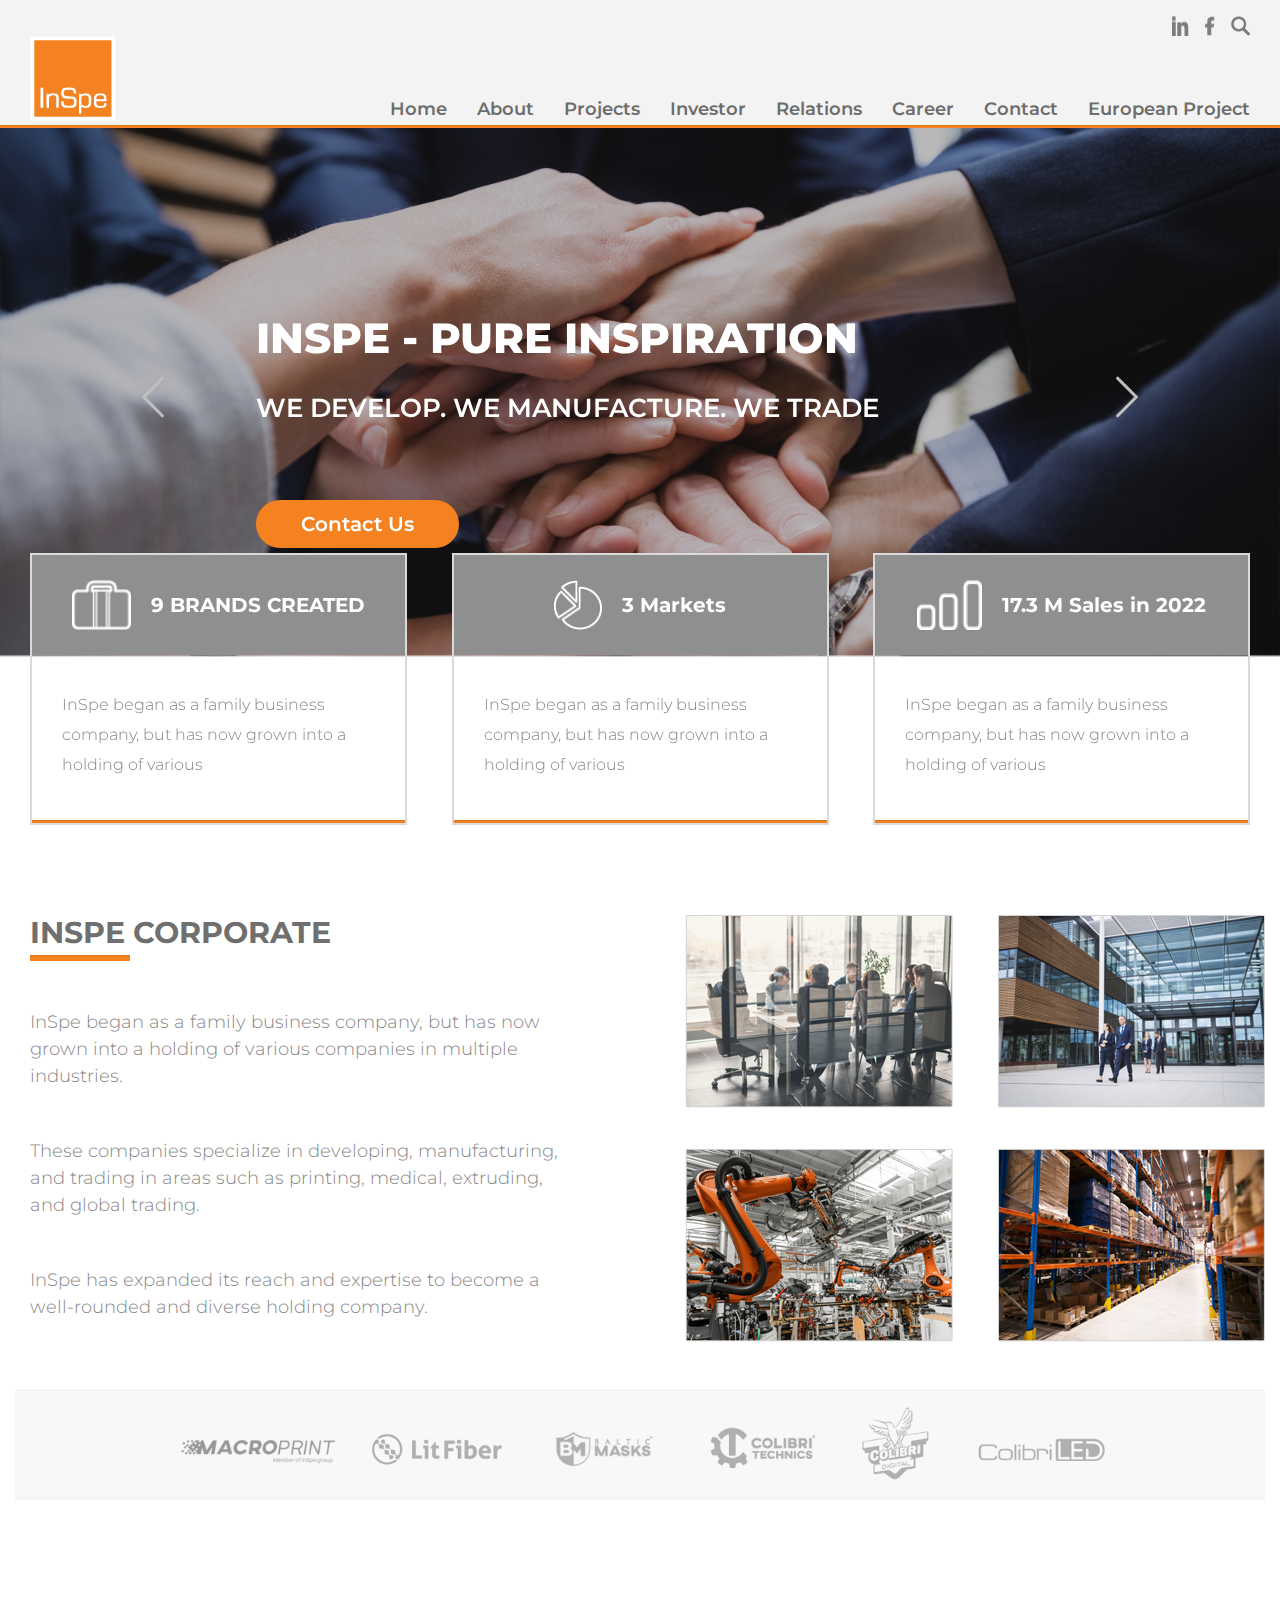
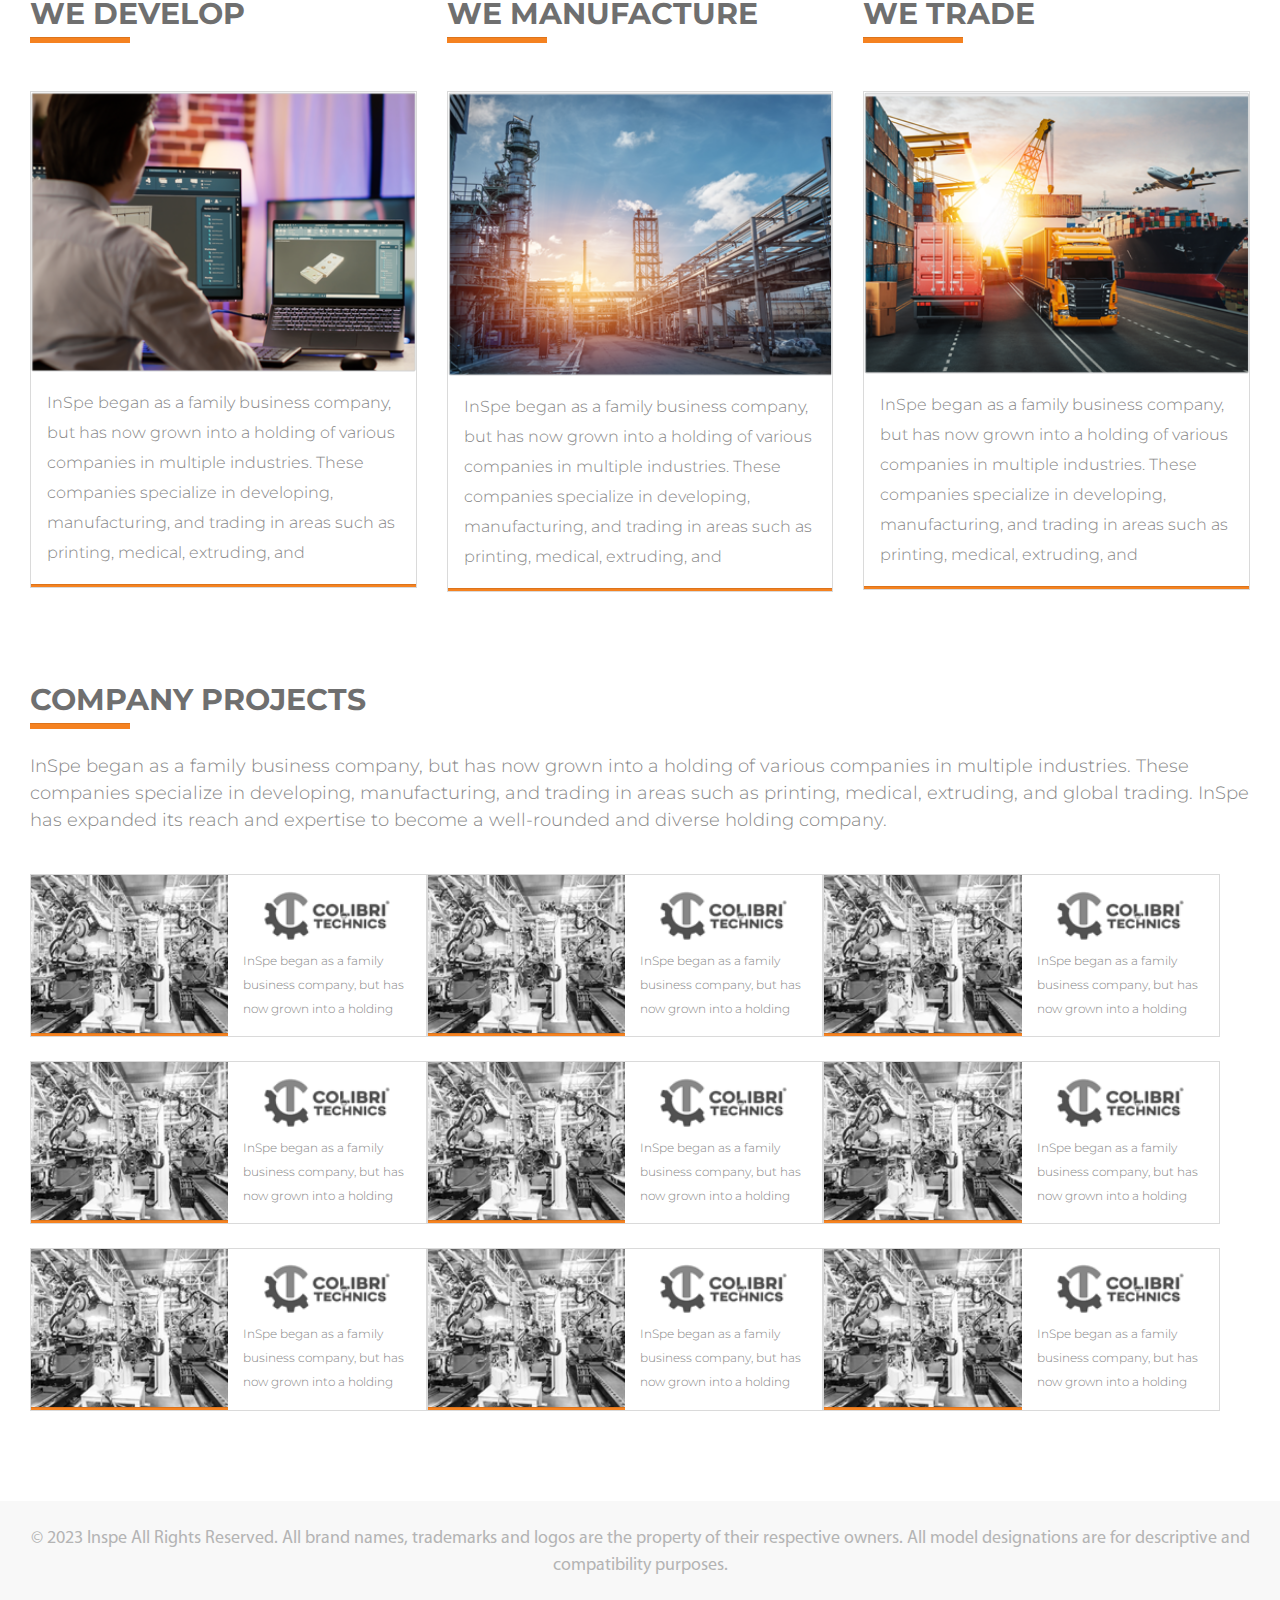
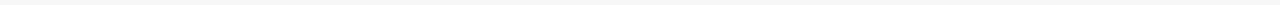
==== index.html @ 46e4e288 "init" ====
<!DOCTYPE html>
<html lang="en">
    <head>
        <meta charset="UTF-8" />
        <meta http-equiv="X-UA-Compatible" content="IE=edge" />
        <meta name="viewport" content="width=device-width, initial-scale=1.0" />
        <link rel="stylesheet" type="text/css" href="./assets/css/slick.css" />
        <link
            rel="stylesheet"
            type="text/css"
            href="./assets/css/slick-theme.css"
        />
        <link
            rel="stylesheet"
            href="https://cdn.jsdelivr.net/npm/bootstrap@4.3.1/dist/css/bootstrap.min.css"
            integrity="sha384-ggOyR0iXCbMQv3Xipma34MD+dH/1fQ784/j6cY/iJTQUOhcWr7x9JvoRxT2MZw1T"
            crossorigin="anonymous"
        />
        <link rel="stylesheet" href="./assets/css/index.css" />
        <title>INSPE</title>
    </head>
    <body>
        <header>
            <div class="container mx-auto pt-3">
                <div class="d-flex justify-content-end">
                    <img src="./images/icons/linkedin.png" alt="linkedin" />
                    <img
                        class="mx-3"
                        src="./images/icons/facebook.png"
                        alt="facebook"
                    />
                    <img src="./images/icons/search.png" alt="search" />
                </div>
                <div class="d-flex justify-content-between">
                    <img src="./images/icons/logo.png" alt="logo" />
                    <div class="d-flex justify-content-end">
                        <nav class="header-content">
                            <div class="menu">
                                <img
                                    id="menu"
                                    src="./images/icons/burger-menu.png"
                                    alt="menu"
                                />
                                <div class="menu-content text-center">
                                    <div class="my-2">
                                        <div>
                                            <a href="#"> <h6>Home</h6></a>
                                        </div>
                                        <div class="mt-3">
                                            <a href="#"><h6>About</h6></a>
                                        </div>
                                        <div class="mt-3">
                                            <a href="#"><h6>Projects</h6></a>
                                        </div>
                                        <div class="mt-3">
                                            <a href="#"><h6>Investor</h6></a>
                                        </div>
                                        <div class="mt-3">
                                            <a href="#"><h6>Relations</h6></a>
                                        </div>
                                        <div class="mt-3">
                                            <a href="#"><h6>Career</h6></a>
                                        </div>
                                        <div class="mt-3">
                                            <a href="#"><h6>Contact</h6></a>
                                        </div>
                                        <div class="mt-3">
                                            <a href="#"
                                                ><h6>European Project</h6></a
                                            >
                                        </div>
                                    </div>
                                </div>
                            </div>
                            <ul class="header-flex">
                                <li>
                                    <h6><a href="#">Home</a></h6>
                                    <div class="popup-additional">
                                        <ul>
                                            <li><a href="#">Baltic Mask</a></li>
                                            <li class="mt-1">
                                                <a href="#">LitFiber</a>
                                            </li>
                                            <li class="mt-1">
                                                <a href="#">Reklamis</a>
                                            </li>
                                            <li class="mt-1">
                                                <a href="#">ColibriDigital</a>
                                            </li>
                                        </ul>
                                    </div>
                                </li>
                                <li>
                                    <h6><a href="#">About</a></h6>
                                    <div class="popup-additional">
                                        <ul>
                                            <li><a href="#">Baltic Mask</a></li>
                                            <li class="mt-1">
                                                <a href="#">LitFiber</a>
                                            </li>
                                            <li class="mt-1">
                                                <a href="#">Reklamis</a>
                                            </li>
                                            <li class="mt-1">
                                                <a href="#">ColibriDigital</a>
                                            </li>
                                        </ul>
                                    </div>
                                </li>
                                <li>
                                    <h6><a href="#">Projects</a></h6>
                                    <div class="popup-additional">
                                        <ul>
                                            <li><a href="#">Baltic Mask</a></li>
                                            <li class="mt-1">
                                                <a href="#">LitFiber</a>
                                            </li>
                                            <li class="mt-1">
                                                <a href="#">Reklamis</a>
                                            </li>
                                            <li class="mt-1">
                                                <a href="#">ColibriDigital</a>
                                            </li>
                                        </ul>
                                    </div>
                                </li>
                                <li>
                                    <h6><a href="#">Investor</a></h6>
                                    <div class="popup-additional">
                                        <ul>
                                            <li><a href="#">Baltic Mask</a></li>
                                            <li class="mt-1">
                                                <a href="#">LitFiber</a>
                                            </li>
                                            <li class="mt-1">
                                                <a href="#">Reklamis</a>
                                            </li>
                                            <li class="mt-1">
                                                <a href="#">ColibriDigital</a>
                                            </li>
                                        </ul>
                                    </div>
                                </li>
                                <li>
                                    <h6><a href="#">Relations</a></h6>
                                    <div class="popup-additional">
                                        <ul>
                                            <li><a href="#">Baltic Mask</a></li>
                                            <li class="mt-1">
                                                <a href="#">LitFiber</a>
                                            </li>
                                            <li class="mt-1">
                                                <a href="#">Reklamis</a>
                                            </li>
                                            <li class="mt-1">
                                                <a href="#">ColibriDigital</a>
                                            </li>
                                        </ul>
                                    </div>
                                </li>
                                <li>
                                    <h6><a href="#">Career</a></h6>
                                    <div class="popup-additional">
                                        <ul>
                                            <li><a href="#">Baltic Mask</a></li>
                                            <li class="mt-1">
                                                <a href="#">LitFiber</a>
                                            </li>
                                            <li class="mt-1">
                                                <a href="#">Reklamis</a>
                                            </li>
                                            <li class="mt-1">
                                                <a href="#">ColibriDigital</a>
                                            </li>
                                        </ul>
                                    </div>
                                </li>
                                <li>
                                    <h6><a href="#">Contact</a></h6>
                                    <div class="popup-additional">
                                        <ul>
                                            <li><a href="#">Baltic Mask</a></li>
                                            <li class="mt-1">
                                                <a href="#">LitFiber</a>
                                            </li>
                                            <li class="mt-1">
                                                <a href="#">Reklamis</a>
                                            </li>
                                            <li class="mt-1">
                                                <a href="#">ColibriDigital</a>
                                            </li>
                                        </ul>
                                    </div>
                                </li>
                                <li>
                                    <h6><a href="#">European Project</a></h6>
                                    <div class="popup-additional">
                                        <ul>
                                            <li><a href="#">Baltic Mask</a></li>
                                            <li class="mt-1">
                                                <a href="#">LitFiber</a>
                                            </li>
                                            <li class="mt-1">
                                                <a href="#">Reklamis</a>
                                            </li>
                                            <li class="mt-1">
                                                <a href="#">ColibriDigital</a>
                                            </li>
                                        </ul>
                                    </div>
                                </li>
                            </ul>
                        </nav>
                    </div>
                </div>
            </div>
            <hr class="header-hr mt-1" />
        </header>

        <main>
            <section class="index-main">
                <div class="slider-main">
                    <div class="arrows d-flex justify-content-between">
                        <div id="prev-arrow">
                            <img
                                src="./images/icons/arrow-left.svg"
                                alt="previous"
                            />
                        </div>
                        <div id="next-arrow">
                            <img
                                src="./images/icons/arrow-right.svg"
                                alt="next"
                            />
                        </div>
                    </div>
                    <div id="slider">
                        <div class="slider-content-wrapper">
                            <div>
                                <img
                                    src="./images/banners/slider-main.png"
                                    alt="people"
                                />
                            </div>
                            <div class="slider-content">
                                <h1>InSpe - Pure InSpiration</h1>
                                <h3>WE DEVELOP. WE MANUFACTURE. WE TRADE</h3>
                                <button><h5>Contact Us</h5></button>
                            </div>
                        </div>

                        <div class="slider-content-wrapper">
                            <div>
                                <img
                                    src="./images/banners/slider-main.png"
                                    alt="people"
                                />
                            </div>
                            <div class="slider-content">
                                <h1>InSpe - Pure InSpiration</h1>
                                <h3>WE DEVELOP. WE MANUFACTURE. WE TRADE</h3>
                                <button><h5>Contact Us</h5></button>
                            </div>
                        </div>
                    </div>
                </div>

                <div class="container slider-content-additional">
                    <article>
                        <div class="img-text d-flex align-items-center">
                            <img src="./images/icons/bag.png" alt="bag" />
                            <h4>9 BRANDS CREATED</h4>
                        </div>
                        <p>
                            InSpe began as a family business company, but has
                            now grown into a holding of various
                        </p>
                        <button><h5>Read More</h5></button>
                        <hr />
                    </article>
                    <article>
                        <div class="img-text d-flex align-items-center">
                            <img src="./images/icons/pizza.png" alt="pizza" />
                            <h4>3 Markets</h4>
                        </div>
                        <p>
                            InSpe began as a family business company, but has
                            now grown into a holding of various
                        </p>
                        <button><h5>Read More</h5></button>
                        <hr />
                    </article>
                    <article>
                        <div class="img-text d-flex align-items-center">
                            <img
                                src="./images/icons/graphic.png"
                                alt="graphic"
                            />
                            <h4>17.3 M Sales in 2022</h4>
                        </div>
                        <p>
                            InSpe began as a family business company, but has
                            now grown into a holding of various
                        </p>
                        <button><h5>Read More</h5></button>
                        <hr />
                    </article>
                </div>
            </section>

            <section class="container mx-auto mt-9 row p-0 corporate">
                <div class="col-lg-6 col-md-12">
                    <h2 class="h2-section">inspe corporate</h2>
                    <hr class="mt-1 hr-section" />
                    <div class="mt-5 description">
                        InSpe began as a family business company, but has now
                        grown into a holding of various companies in multiple
                        industries.
                    </div>
                    <div class="mt-5 description">
                        These companies specialize in developing, manufacturing,
                        and trading in areas such as printing, medical,
                        extruding, and global trading.
                    </div>
                    <div class="mt-5 description">
                        InSpe has expanded its reach and expertise to become a
                        well-rounded and diverse holding company.
                    </div>
                </div>

                <div class="col-lg-6 col-md-12 mx-auto row p-0 right-col">
                    <div class="col-lg-6 col-md-6 col-sm-12 p-0 end-center">
                        <img
                            src="./images/md-cards/meeting.png"
                            alt="meeting"
                        />
                    </div>
                    <div class="col-lg-6 col-md-6 col-sm-12 p-0 end-center">
                        <img
                            src="./images/md-cards/people-walking.png"
                            alt="people"
                        />
                    </div>

                    <div
                        class="col-lg-6 col-md-6 col-sm-12 p-0 end-center bottom"
                    >
                        <img
                            src="./images/md-cards/photo-automobile-welding-car.png"
                            alt="car-welding"
                        />
                    </div>
                    <div
                        class="col-lg-6 col-md-6 col-sm-12 p-0 end-center bottom"
                    >
                        <img
                            src="./images/md-cards/shelves-market.png"
                            alt="market"
                        />
                    </div>
                </div>
            </section>

            <section class="container-fluid mt-5 partners">
                <div class="">
                    <img src="./images/partners/companies.png" alt="partners" />
                </div>
            </section>

            <section class="container mt-5">
                <div class="row we">
                    <article class="col-lg-4 col-md-12 mt-5">
                        <h2 class="h2-section">we develop</h2>
                        <hr class="hr-section" />
                        <div class="card-content mt-5">
                            <img
                                src="./images/md-cards/developer.png"
                                alt="developer"
                            />
                            <p class="p-3">
                                InSpe began as a family business company, but
                                has now grown into a holding of various
                                companies in multiple industries. These
                                companies specialize in developing,
                                manufacturing, and trading in areas such as
                                printing, medical, extruding, and
                            </p>
                            <hr />
                            <button><h5>Read More</h5></button>
                        </div>
                    </article>
                    <article class="col-lg-4 col-md-12 mt-5">
                        <h2 class="h2-section">we manufacture</h2>
                        <hr class="hr-section" />
                        <div class="card-content mt-5">
                            <img
                                src="./images/md-cards/manufacture.png"
                                alt="manufacture"
                            />
                            <p class="p-3">
                                InSpe began as a family business company, but
                                has now grown into a holding of various
                                companies in multiple industries. These
                                companies specialize in developing,
                                manufacturing, and trading in areas such as
                                printing, medical, extruding, and
                            </p>
                            <hr />
                            <button><h5>Read More</h5></button>
                        </div>
                    </article>
                    <article class="col-lg-4 col-md-12 mt-5">
                        <h2 class="h2-section">we trade</h2>
                        <hr class="hr-section" />
                        <div class="card-content mt-5">
                            <img
                                src="./images/md-cards/logistics-trade.png"
                                alt="logistics-trades"
                            />
                            <p class="p-3">
                                InSpe began as a family business company, but
                                has now grown into a holding of various
                                companies in multiple industries. These
                                companies specialize in developing,
                                manufacturing, and trading in areas such as
                                printing, medical, extruding, and
                            </p>
                            <hr />
                            <button><h5>Read More</h5></button>
                        </div>
                    </article>
                </div>
            </section>

            <section class="container mt-9">
                <div class="company-projects">
                    <h2 class="h2-section">company Projects</h2>
                    <hr class="hr-section" />
                    <div class="mt-4">
                        InSpe began as a family business company, but has now
                        grown into a holding of various companies in multiple
                        industries. These companies specialize in developing,
                        manufacturing, and trading in areas such as printing,
                        medical, extruding, and global trading. InSpe has
                        expanded its reach and expertise to become a
                        well-rounded and diverse holding company.
                    </div>
                    <div class="row content container mt-3">
                        <div class="col-lg-4 col-md-12 mt-4">
                            <article class="row align-items-center">
                                <div
                                    class="col-lg-6 col-md-6 col-sm-12 left-col p-0"
                                >
                                    <img
                                        src="./images/md-cards/manufacture-sm.png"
                                        alt="manufacture"
                                    />
                                    <hr />
                                    <button><h5>Read More</h5></button>
                                </div>

                                <div
                                    class="col-lg-6 col-md-6 col-sm-12 right-col"
                                >
                                    <div class="d-flex justify-content-center">
                                        <img
                                            class="mx-auto"
                                            src="./images/partners/colibri-technics.png"
                                            alt="colibri-technics"
                                        />
                                    </div>
                                    <p class="mt-2 mx-auto">
                                        InSpe began as a family business
                                        company, but has now grown into a
                                        holding
                                    </p>
                                </div>
                            </article>
                        </div>
                        <div class="col-lg-4 col-md-12 mt-4">
                            <article class="row align-items-center">
                                <div
                                    class="col-lg-6 col-md-6 col-sm-12 left-col p-0"
                                >
                                    <img
                                        src="./images/md-cards/manufacture-sm.png"
                                        alt="manufacture"
                                    />
                                    <hr />
                                    <button><h5>Read More</h5></button>
                                </div>

                                <div
                                    class="col-lg-6 col-md-6 col-sm-12 right-col"
                                >
                                    <div class="d-flex justify-content-center">
                                        <img
                                            class="mx-auto"
                                            src="./images/partners/colibri-technics.png"
                                            alt="colibri-technics"
                                        />
                                    </div>
                                    <p class="mt-2 mx-auto">
                                        InSpe began as a family business
                                        company, but has now grown into a
                                        holding
                                    </p>
                                </div>
                            </article>
                        </div>
                        <div class="col-lg-4 col-md-12 mt-4">
                            <article class="row align-items-center">
                                <div
                                    class="col-lg-6 col-md-6 col-sm-12 left-col p-0"
                                >
                                    <img
                                        src="./images/md-cards/manufacture-sm.png"
                                        alt="manufacture"
                                    />
                                    <hr />
                                    <button><h5>Read More</h5></button>
                                </div>

                                <div
                                    class="col-lg-6 col-md-6 col-sm-12 right-col"
                                >
                                    <div class="d-flex justify-content-center">
                                        <img
                                            class="mx-auto"
                                            src="./images/partners/colibri-technics.png"
                                            alt="colibri-technics"
                                        />
                                    </div>
                                    <p class="mt-2 mx-auto">
                                        InSpe began as a family business
                                        company, but has now grown into a
                                        holding
                                    </p>
                                </div>
                            </article>
                        </div>
                        <div class="col-lg-4 col-md-12 mt-4">
                            <article class="row align-items-center">
                                <div
                                    class="col-lg-6 col-md-6 col-sm-12 left-col p-0"
                                >
                                    <img
                                        src="./images/md-cards/manufacture-sm.png"
                                        alt="manufacture"
                                    />
                                    <hr />
                                    <button><h5>Read More</h5></button>
                                </div>

                                <div
                                    class="col-lg-6 col-md-6 col-sm-12 right-col"
                                >
                                    <div class="d-flex justify-content-center">
                                        <img
                                            class="mx-auto"
                                            src="./images/partners/colibri-technics.png"
                                            alt="colibri-technics"
                                        />
                                    </div>
                                    <p class="mt-2 mx-auto">
                                        InSpe began as a family business
                                        company, but has now grown into a
                                        holding
                                    </p>
                                </div>
                            </article>
                        </div>
                        <div class="col-lg-4 col-md-12 mt-4">
                            <article class="row align-items-center">
                                <div
                                    class="col-lg-6 col-md-6 col-sm-12 left-col p-0"
                                >
                                    <img
                                        src="./images/md-cards/manufacture-sm.png"
                                        alt="manufacture"
                                    />
                                    <hr />
                                    <button><h5>Read More</h5></button>
                                </div>

                                <div
                                    class="col-lg-6 col-md-6 col-sm-12 right-col"
                                >
                                    <div class="d-flex justify-content-center">
                                        <img
                                            class="mx-auto"
                                            src="./images/partners/colibri-technics.png"
                                            alt="colibri-technics"
                                        />
                                    </div>
                                    <p class="mt-2 mx-auto">
                                        InSpe began as a family business
                                        company, but has now grown into a
                                        holding
                                    </p>
                                </div>
                            </article>
                        </div>
                        <div class="col-lg-4 col-md-12 mt-4">
                            <article class="row align-items-center">
                                <div
                                    class="col-lg-6 col-md-6 col-sm-12 left-col p-0"
                                >
                                    <img
                                        src="./images/md-cards/manufacture-sm.png"
                                        alt="manufacture"
                                    />
                                    <hr />
                                    <button><h5>Read More</h5></button>
                                </div>

                                <div
                                    class="col-lg-6 col-md-6 col-sm-12 right-col"
                                >
                                    <div class="d-flex justify-content-center">
                                        <img
                                            class="mx-auto"
                                            src="./images/partners/colibri-technics.png"
                                            alt="colibri-technics"
                                        />
                                    </div>
                                    <p class="mt-2 mx-auto">
                                        InSpe began as a family business
                                        company, but has now grown into a
                                        holding
                                    </p>
                                </div>
                            </article>
                        </div>
                        <div class="col-lg-4 col-md-12 mt-4">
                            <article class="row align-items-center">
                                <div
                                    class="col-lg-6 col-md-6 col-sm-12 left-col p-0"
                                >
                                    <img
                                        src="./images/md-cards/manufacture-sm.png"
                                        alt="manufacture"
                                    />
                                    <hr />
                                    <button><h5>Read More</h5></button>
                                </div>

                                <div
                                    class="col-lg-6 col-md-6 col-sm-12 right-col"
                                >
                                    <div class="d-flex justify-content-center">
                                        <img
                                            class="mx-auto"
                                            src="./images/partners/colibri-technics.png"
                                            alt="colibri-technics"
                                        />
                                    </div>
                                    <p class="mt-2 mx-auto">
                                        InSpe began as a family business
                                        company, but has now grown into a
                                        holding
                                    </p>
                                </div>
                            </article>
                        </div>
                        <div class="col-lg-4 col-md-12 mt-4">
                            <article class="row align-items-center">
                                <div
                                    class="col-lg-6 col-md-6 col-sm-12 left-col p-0"
                                >
                                    <img
                                        src="./images/md-cards/manufacture-sm.png"
                                        alt="manufacture"
                                    />
                                    <hr />
                                    <button><h5>Read More</h5></button>
                                </div>

                                <div
                                    class="col-lg-6 col-md-6 col-sm-12 right-col"
                                >
                                    <div class="d-flex justify-content-center">
                                        <img
                                            class="mx-auto"
                                            src="./images/partners/colibri-technics.png"
                                            alt="colibri-technics"
                                        />
                                    </div>
                                    <p class="mt-2 mx-auto">
                                        InSpe began as a family business
                                        company, but has now grown into a
                                        holding
                                    </p>
                                </div>
                            </article>
                        </div>
                        <div class="col-lg-4 col-md-12 mt-4">
                            <article class="row align-items-center">
                                <div
                                    class="col-lg-6 col-md-6 col-sm-12 left-col p-0"
                                >
                                    <img
                                        src="./images/md-cards/manufacture-sm.png"
                                        alt="manufacture"
                                    />
                                    <hr />
                                    <button><h5>Read More</h5></button>
                                </div>

                                <div
                                    class="col-lg-6 col-md-6 col-sm-12 right-col"
                                >
                                    <div class="d-flex justify-content-center">
                                        <img
                                            class="mx-auto"
                                            src="./images/partners/colibri-technics.png"
                                            alt="colibri-technics"
                                        />
                                    </div>
                                    <p class="mt-2 mx-auto">
                                        InSpe began as a family business
                                        company, but has now grown into a
                                        holding
                                    </p>
                                </div>
                            </article>
                        </div>
                    </div>
                </div>
            </section>
        </main>

        <footer class="container-fluid mt-9">
            <div class="text-center mx-auto container">
                © 2023 Inspe All Rights Reserved. All brand names, trademarks
                and logos are the property of their respective owners. All model
                designations are for descriptive and compatibility purposes.
            </div>
        </footer>

        <script src="https://code.jquery.com/jquery-3.4.1.min.js"></script>
        <script src="./assets/js/slick.min.js"></script>
        <script src="./assets/js/script.js"></script>
    </body>
</html>
---- assets/css/index.css ----
@import url("./globals.css");
@import url("./header.css");
@import url("./footer.css");
@import url("./slider.css");

/*  */

.index-main {
	position: relative;
}

.index-main .slider-content-wrapper {
	position: relative;
}

.index-main .slider-main img {
	width: 100%;
	filter: brightness(0.75);
}

.index-main .slider-content {
	position: absolute;
	color: var(--white);
	left: 20%;
	top: 35%;
}

.index-main .slider-content h3 {
	margin-top: 30px;
}

.index-main .slider-content button {
	margin-top: 75px;
}

.slider-content-additional {
	display: flex;
	justify-content: space-between;
	margin-top: -104px;
}

.slider-content-additional article {
	max-width: 377px;
	border: 2px solid rgb(218, 218, 218);
	position: relative;
}

.slider-content-additional article .img-text {
	display: flex;
	justify-content: center;
	padding: 25px 0;
	background: var(--gray-additional);
	color: var(--white);
}

.slider-content-additional article .img-text h4 {
	margin-left: 20px;
}

.slider-content-additional article p {
	margin: 35px 30px 40px 30px;
}

.slider-content-additional article img {
	height: 50px;
}

.slider-content-additional article hr {
	height: 2px;
	background-color: var(--primary);
}

.slider-content-additional article button {
	padding: 10px;
	display: none;
	width: 100%;
	border-radius: 0;
	position: absolute;
	bottom: 0;
}
.slider-content-additional article:hover button {
	display: flex;
	align-items: center;
	justify-content: center;
}

@media(max-width: 991px) {
	.slider-content-additional {
		margin-top: 20px;
		display: block;
	}
	.slider-content-additional article {
		margin: 20px auto;
	}
	.slider-content-additional article button {
		position: static;
		display: block;
	}
	.index-main .slider-content {
		left: 7%;
		top: 25%
	}
	.slider-content-additional article p {
		margin-bottom: 10px;
	}
}
@media(max-width: 800px) {
	.index-main .slider-content {
		left: 7%;
		top: 20%
	}
	.index-main .slider-content h3 {
		margin-top: 15px;
	}

	.index-main .slider-content button {
		margin-top: 45px;
	}
}
@media(max-width: 670px) {
	.index-main .slider-content {
		left: 7%;
		top: 15%
	}
	.index-main .slider-content h3 {
		margin-top: 10px;
	}

	.index-main .slider-content button {
		margin-top: 15px;
	}
}
@media(max-width: 560px) {
	.index-main .slider-content h1 {
		font-size: 26px;
	}
	.index-main .slider-content h3 {
		font-size: 22px;
		margin-top: 10px;
	}

	.index-main .slider-content button {
		margin-top: 15px;
	}
}
@media(max-width: 450px) {
	.index-main .slider-content {
		left: 7%;
		top: 5%;
		position: static;
		color: var(--body);
		text-align: center;
		padding: 10px;
	}
	.index-main .slider-content h1 {
		color: var(--gray-dark);
	}
}

/*  */

.corporate .description {
	width: 90%;
}

.corporate .right-col .bottom {
	margin-top: 40px;
}

@media(max-width: 991px) {
	.corporate .right-col .end-center {
		margin-top: 20px;
	}
}

/*  */

.partners div img {
	width: 100%;
}

/*  */

.we article .card-content {
	border: 1px solid rgb(218, 218, 218);
	position: relative;
}

.we article .card-content img {
	width: 100%;
}

.we article .card-content hr {
	height: 2px;
	background-color: var(--primary);
}

.we article .card-content button {
	padding: 10px;
	display: none;
	width: 100%;
	border-radius: 0;
	position: absolute;
	bottom: 0;
}

.we article:hover .card-content button {
	display: flex;
	align-items: center;
	justify-content: center;
}

@media(max-width: 991px) {
	.we article {
		margin-top: 40px;
	}
	.we article .card-content button {
		display: block;
	}
}

/*  */

.company-projects .content article {
	border: 1px solid rgb(218, 218, 218);
}

.company-projects .content article .left-col img {
	width: 100%;
	filter: grayscale(1);
}

.company-projects .content article .left-col hr {
	height: 2px;
	background-color: var(--primary);
}

.company-projects .content article .left-col button {
	height: 35px;
	display: none;
	width: 100%;
	border-radius: 0;
	position: absolute;
	bottom: 0;
	padding: 0;
}

.company-projects .content article:hover .left-col button {
	display: flex;
	align-items: center;
	justify-content: center;
}

.company-projects .content article:hover .left-col img, 
.company-projects .content article:hover .right-col img  {
	filter: none;
}

.company-projects .content article .right-col img {
	height: 50px;
	filter: grayscale(1);
}

.company-projects .content article .right-col p {
	font-size: 12px;
	line-height: 24px;
}

@media(max-width: 991px) {
	.company-projects .content article .right-col p {
		font-size: 16px;
		text-align: center;
		margin-bottom: 10px;
	}
	.company-projects .content article .left-col button {
		display: block;
	}
	.company-projects .content article .right-col img, 
	.company-projects .content article .left-col img {
		filter: none;
	}
	.company-projects .content article .right-col img {
		margin-top: 10px;
	}
	.company-projects .content {
		margin: 0;
		padding: 0;
	}
}

/*  */
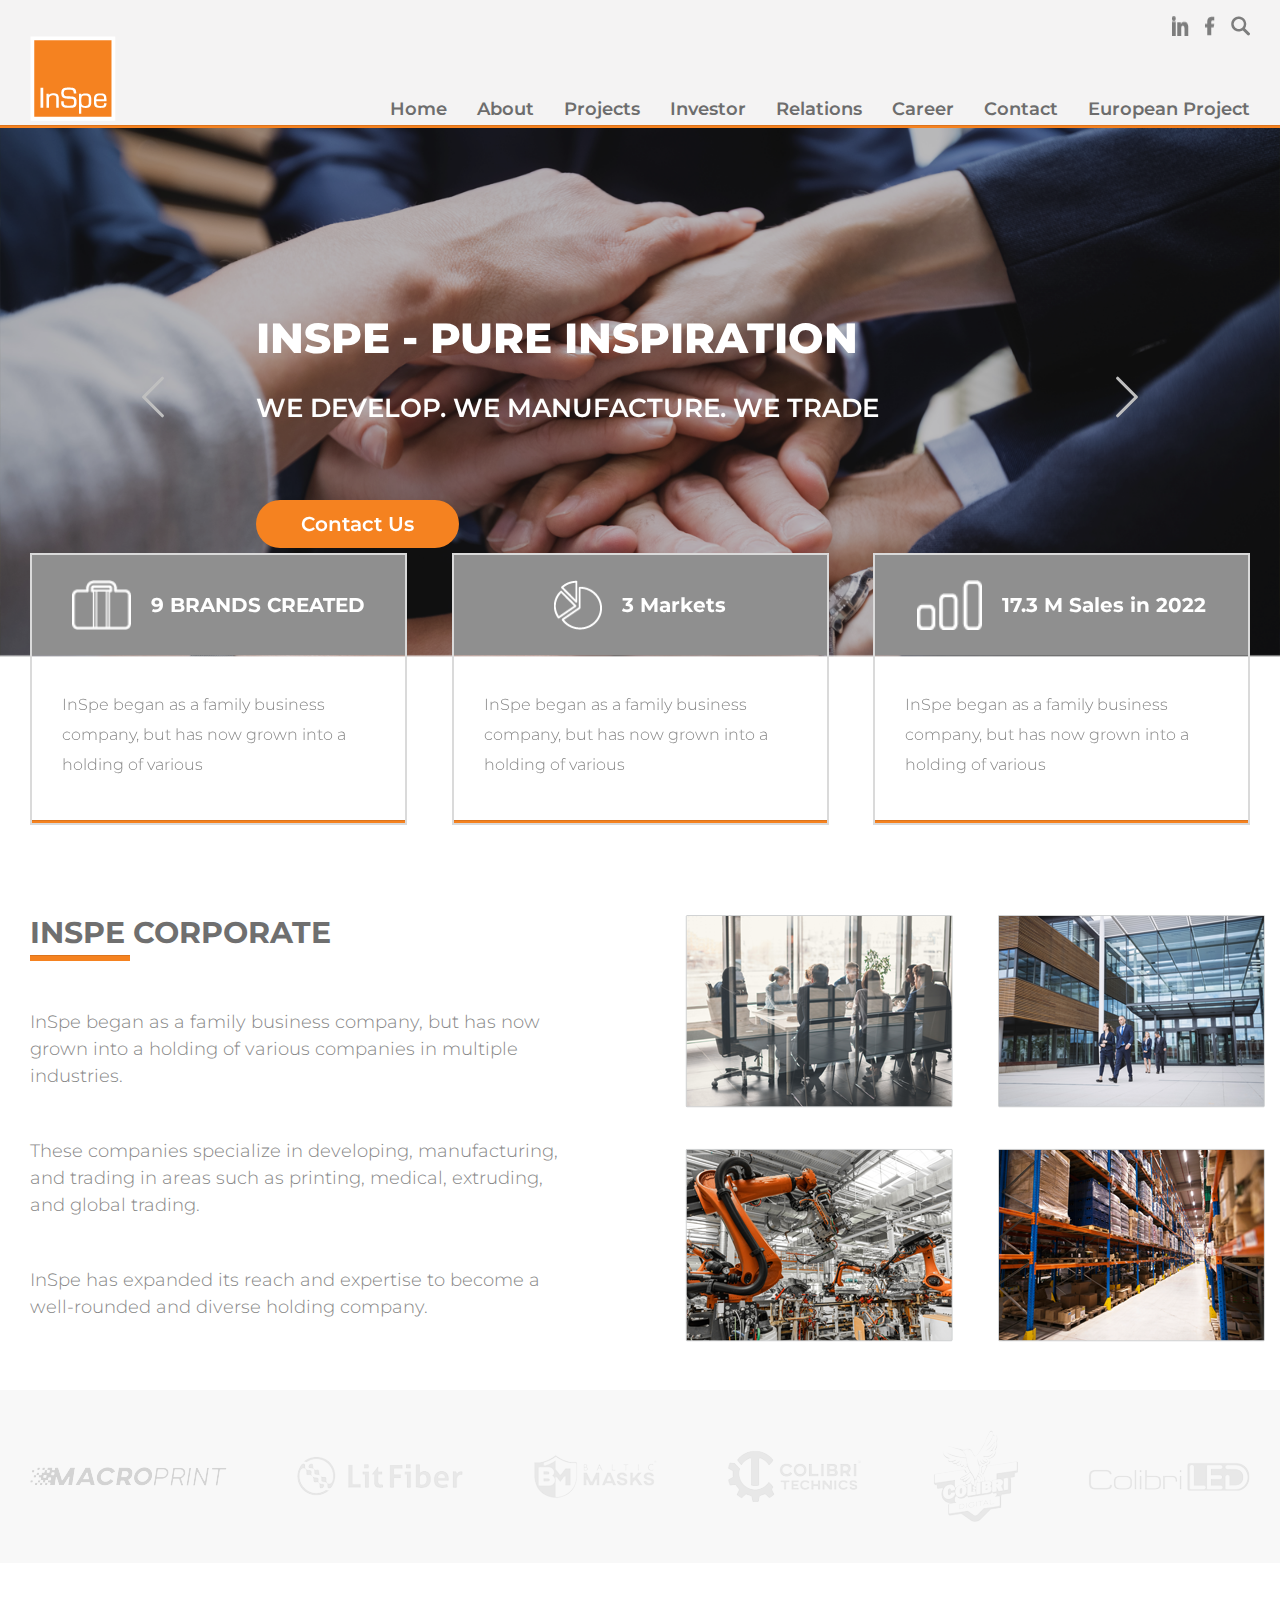
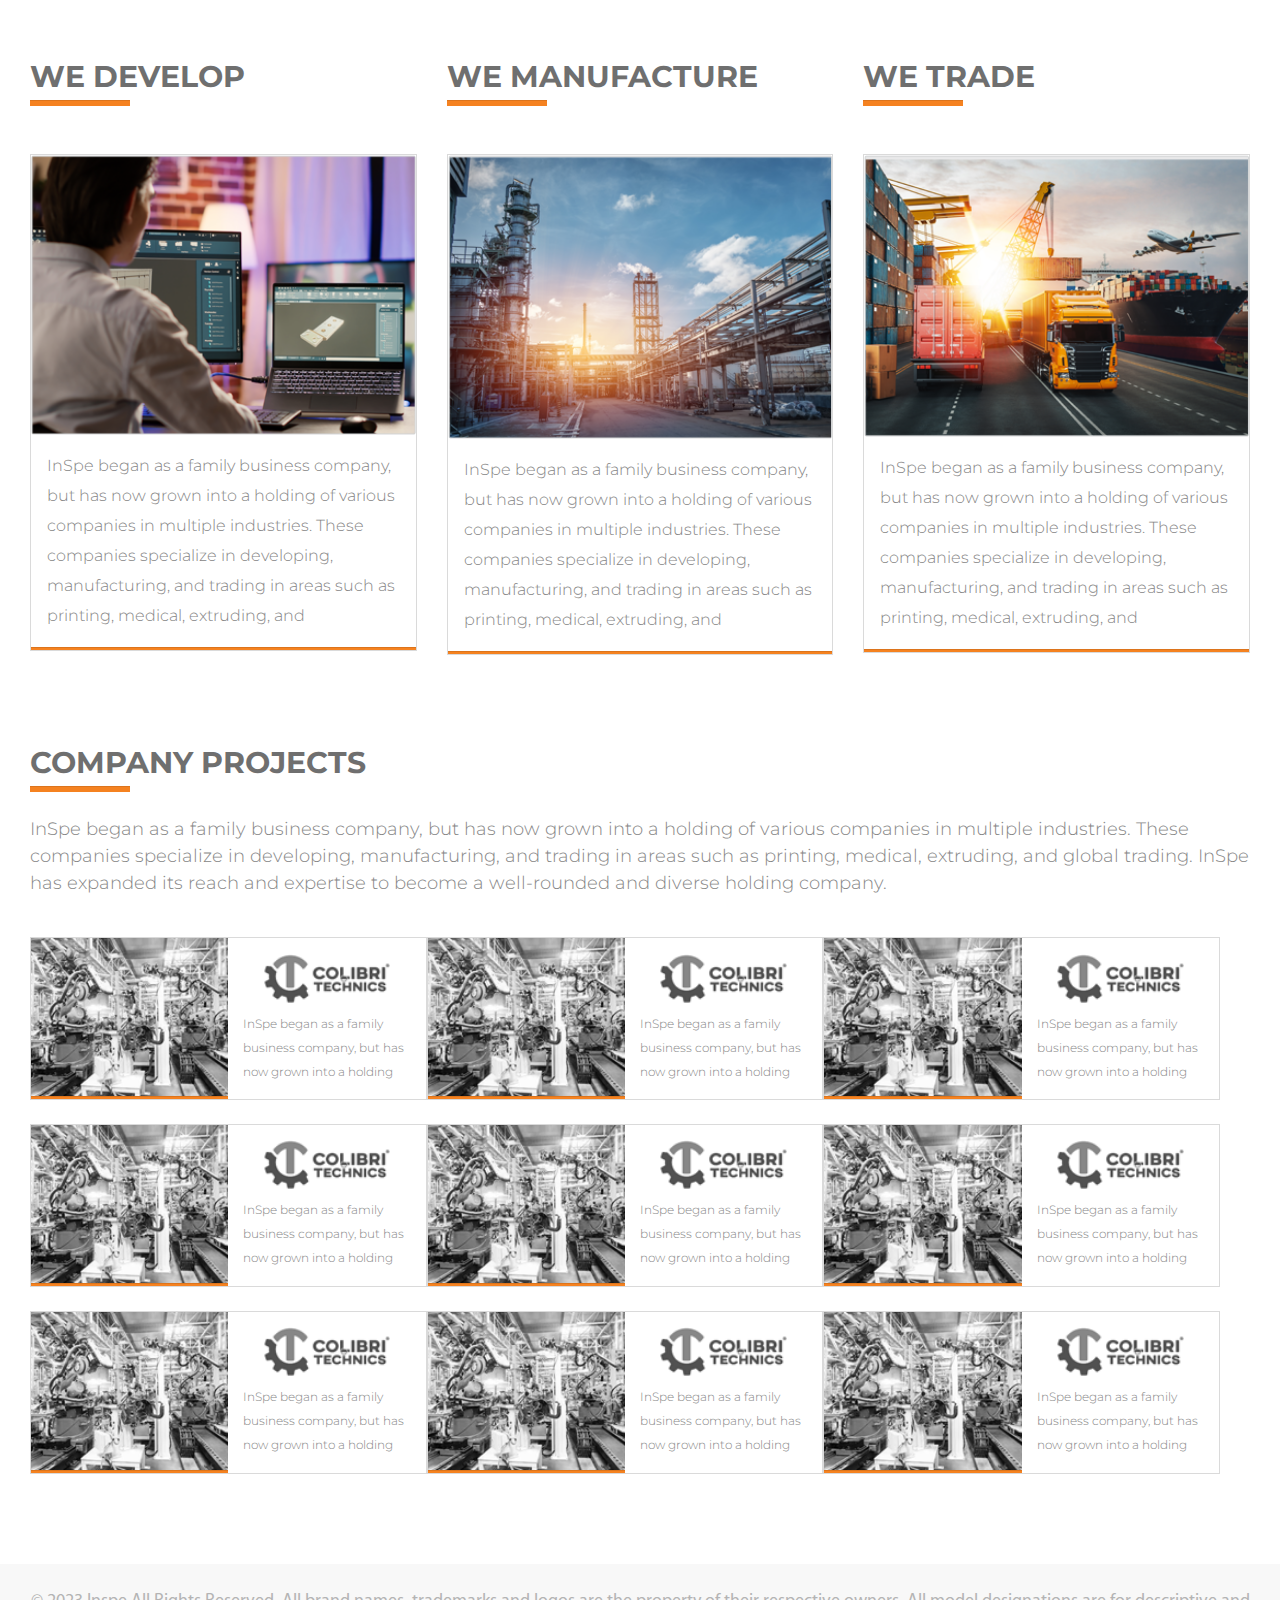
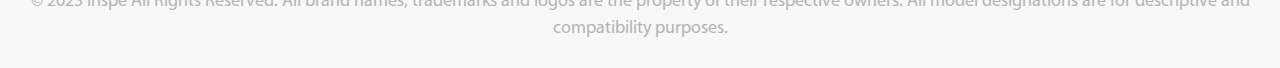
==== commit f68ca342: "fixes" ====
--- a/index.html
+++ b/index.html
@@ -275,7 +275,9 @@
                             InSpe began as a family business company, but has
                             now grown into a holding of various
                         </p>
-                        <button><h5>Read More</h5></button>
+                        <a href="#">
+                            <button><h5>Read More</h5></button>
+                        </a>
                         <hr />
                     </article>
                     <article>
@@ -287,7 +289,9 @@
                             InSpe began as a family business company, but has
                             now grown into a holding of various
                         </p>
-                        <button><h5>Read More</h5></button>
+                        <a href="#">
+                            <button><h5>Read More</h5></button>
+                        </a>
                         <hr />
                     </article>
                     <article>
@@ -302,7 +306,9 @@
                             InSpe began as a family business company, but has
                             now grown into a holding of various
                         </p>
-                        <button><h5>Read More</h5></button>
+                        <a href="#">
+                            <button><h5>Read More</h5></button>
+                        </a>
                         <hr />
                     </article>
                 </div>
@@ -362,8 +368,37 @@
             </section>
 
             <section class="container-fluid mt-5 partners">
-                <div class="">
-                    <img src="./images/partners/companies.png" alt="partners" />
+                <div class="container d-flex justify-content-between">
+                    <img
+                        class="img-fluid"
+                        src="./images/logos/macro-print.png"
+                        alt="macro-print"
+                    />
+                    <img
+                        class="img-fluid"
+                        src="./images/logos/lit-fiber.png"
+                        alt="lit-fiber"
+                    />
+                    <img
+                        class="img-fluid"
+                        src="./images/logos/baltic-masks.png"
+                        alt="baltic-masks"
+                    />
+                    <img
+                        class="img-fluid"
+                        src="./images/logos/colibri-technics.png"
+                        alt="colibri-technics"
+                    />
+                    <img
+                        class="img-fluid"
+                        src="./images/logos/colibri-digital.png"
+                        alt="colibri-digital"
+                    />
+                    <img
+                        class="img-fluid"
+                        src="./images/logos/colibri-led.png"
+                        alt="colibri-led"
+                    />
                 </div>
             </section>
 
@@ -386,7 +421,9 @@
                                 printing, medical, extruding, and
                             </p>
                             <hr />
-                            <button><h5>Read More</h5></button>
+                            <a href="#">
+                                <button><h5>Read More</h5></button>
+                            </a>
                         </div>
                     </article>
                     <article class="col-lg-4 col-md-12 mt-5">
@@ -406,7 +443,9 @@
                                 printing, medical, extruding, and
                             </p>
                             <hr />
-                            <button><h5>Read More</h5></button>
+                            <a href="#">
+                                <button><h5>Read More</h5></button>
+                            </a>
                         </div>
                     </article>
                     <article class="col-lg-4 col-md-12 mt-5">
@@ -426,7 +465,9 @@
                                 printing, medical, extruding, and
                             </p>
                             <hr />
-                            <button><h5>Read More</h5></button>
+                            <a href="#">
+                                <button><h5>Read More</h5></button>
+                            </a>
                         </div>
                     </article>
                 </div>
@@ -456,7 +497,9 @@
                                         alt="manufacture"
                                     />
                                     <hr />
-                                    <button><h5>Read More</h5></button>
+                                    <a href="#">
+                                        <button><h5>Read More</h5></button>
+                                    </a>
                                 </div>
 
                                 <div
@@ -487,7 +530,9 @@
                                         alt="manufacture"
                                     />
                                     <hr />
-                                    <button><h5>Read More</h5></button>
+                                    <a href="#">
+                                        <button><h5>Read More</h5></button>
+                                    </a>
                                 </div>
 
                                 <div
@@ -518,7 +563,9 @@
                                         alt="manufacture"
                                     />
                                     <hr />
-                                    <button><h5>Read More</h5></button>
+                                    <a href="#">
+                                        <button><h5>Read More</h5></button>
+                                    </a>
                                 </div>
 
                                 <div
@@ -549,7 +596,9 @@
                                         alt="manufacture"
                                     />
                                     <hr />
-                                    <button><h5>Read More</h5></button>
+                                    <a href="#">
+                                        <button><h5>Read More</h5></button>
+                                    </a>
                                 </div>
 
                                 <div
@@ -580,7 +629,9 @@
                                         alt="manufacture"
                                     />
                                     <hr />
-                                    <button><h5>Read More</h5></button>
+                                    <a href="#">
+                                        <button><h5>Read More</h5></button>
+                                    </a>
                                 </div>
 
                                 <div
@@ -611,7 +662,9 @@
                                         alt="manufacture"
                                     />
                                     <hr />
-                                    <button><h5>Read More</h5></button>
+                                    <a href="#">
+                                        <button><h5>Read More</h5></button>
+                                    </a>
                                 </div>
 
                                 <div
@@ -642,7 +695,9 @@
                                         alt="manufacture"
                                     />
                                     <hr />
-                                    <button><h5>Read More</h5></button>
+                                    <a href="#">
+                                        <button><h5>Read More</h5></button>
+                                    </a>
                                 </div>
 
                                 <div
@@ -673,7 +728,9 @@
                                         alt="manufacture"
                                     />
                                     <hr />
-                                    <button><h5>Read More</h5></button>
+                                    <a href="#">
+                                        <button><h5>Read More</h5></button>
+                                    </a>
                                 </div>
 
                                 <div
@@ -704,7 +761,9 @@
                                         alt="manufacture"
                                     />
                                     <hr />
-                                    <button><h5>Read More</h5></button>
+                                    <a href="#">
+                                        <button><h5>Read More</h5></button>
+                                    </a>
                                 </div>
 
                                 <div
--- a/assets/css/index.css
+++ b/assets/css/index.css
@@ -175,8 +175,13 @@
 
 /*  */
 
-.partners div img {
-	width: 100%;
+.partners {
+	background-color: var(--gray-most-lightest);
+	padding: 40px 0;
+}
+
+.partners img {
+	object-fit: contain;
 }
 
 /*  */
